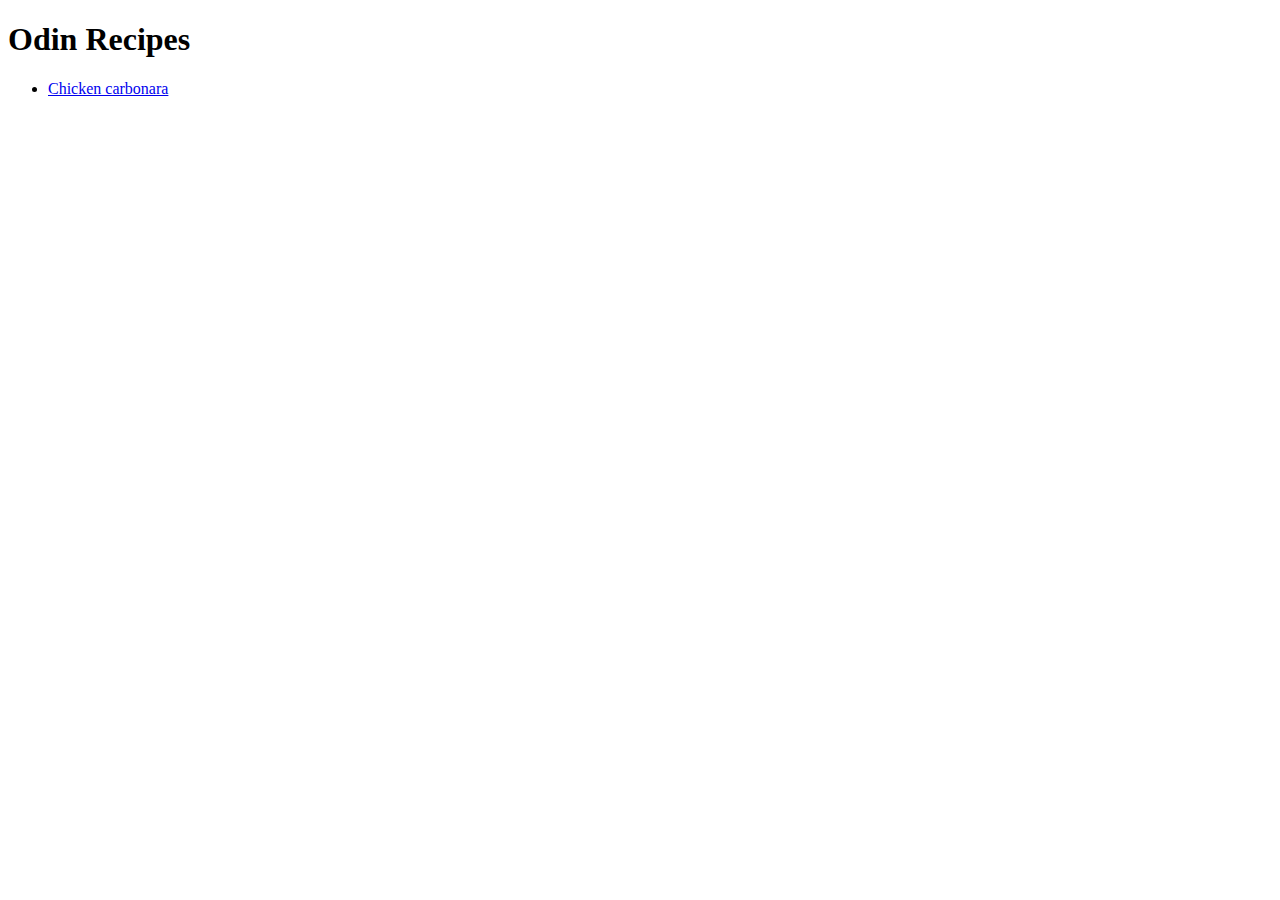
==== index.html @ 3f22e7c9 "Add first recipe (chicken carbonara)" ====
<!DOCTYPE html>
<html lang="en">
<head>
    <meta charset="UTF-8">
    <meta http-equiv="X-UA-Compatible" content="IE=edge">
    <meta name="viewport" content="width=device-width, initial-scale=1.0">
    <title>Recipes</title>
</head>
<body>
    <h1>Odin Recipes</h1>
    <ul>
        <li><a href="./recipes/chicken_carbonara.html">Chicken carbonara</a></li>
    </ul>
</body>
</html>
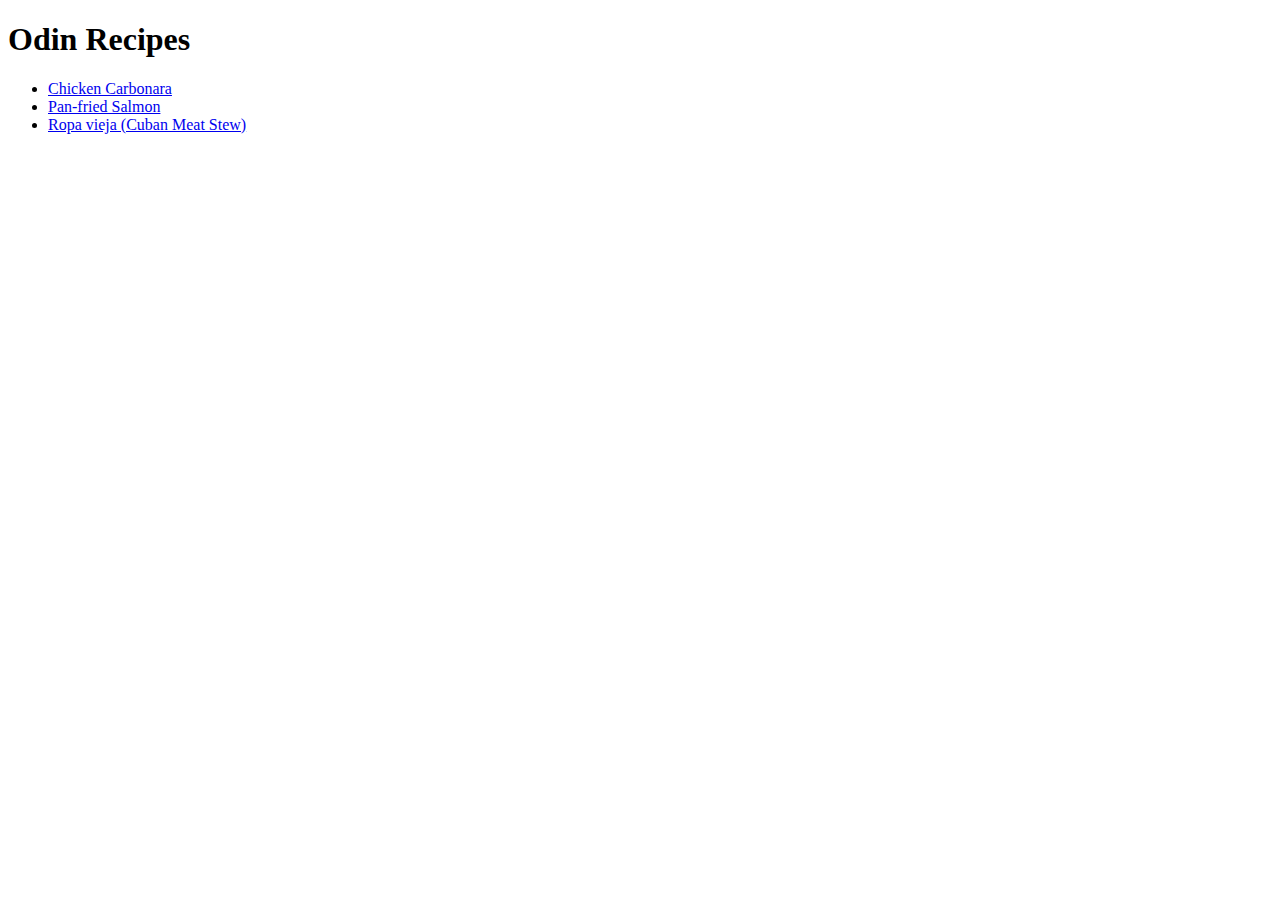
==== commit 7a00ac78: "Finish recipes" ====
--- a/index.html
+++ b/index.html
@@ -9,7 +9,9 @@
 <body>
     <h1>Odin Recipes</h1>
     <ul>
-        <li><a href="./recipes/chicken_carbonara.html">Chicken carbonara</a></li>
+        <li><a href="./recipes/chicken_carbonara.html">Chicken Carbonara</a></li>
+        <li><a href="./recipes/pan_fried_salmon.html">Pan-fried Salmon</a></li>
+        <li><a href="./recipes/ropa_vieja.html">Ropa vieja (Cuban Meat Stew)</a></li>
     </ul>
 </body>
 </html>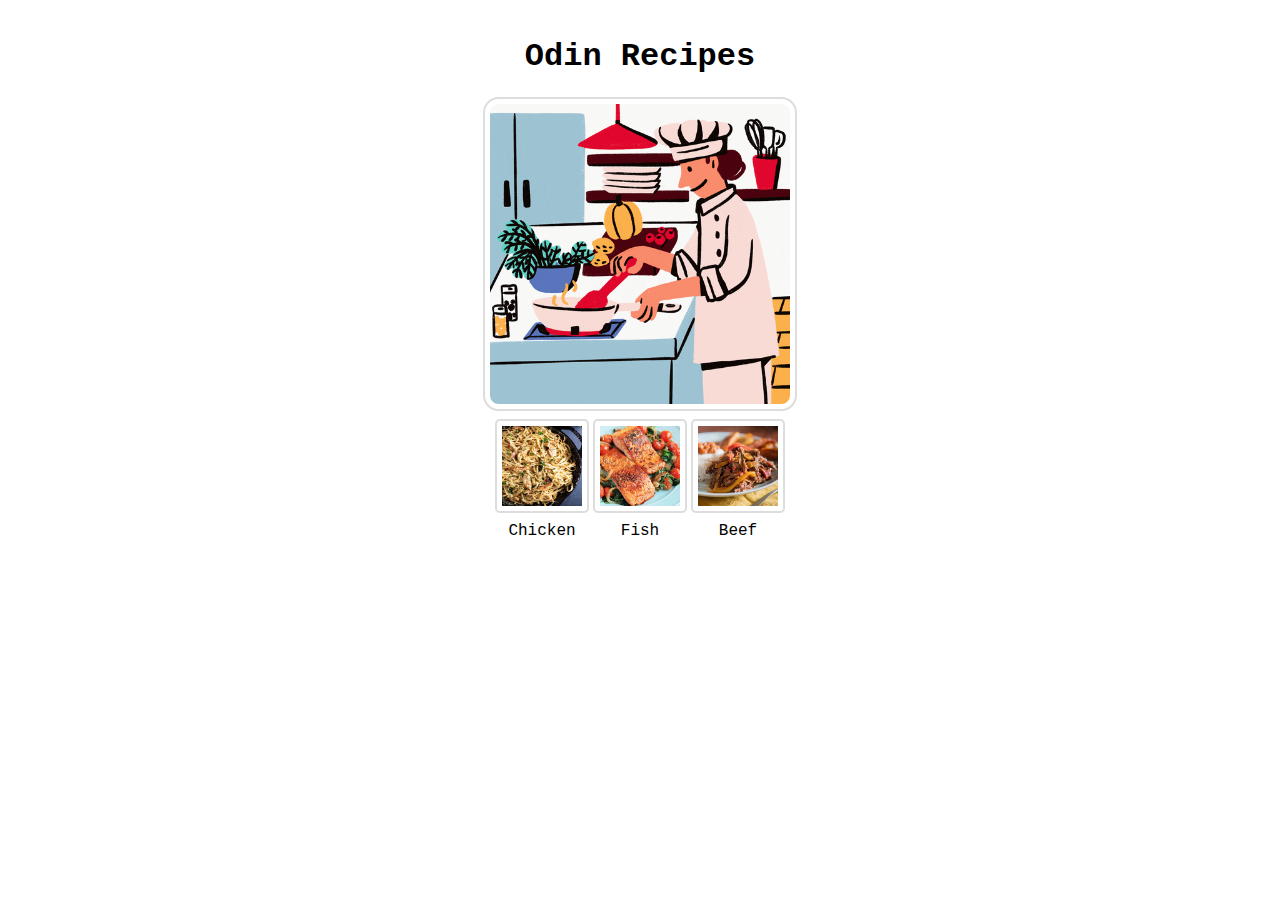
==== commit 7f6db60e: "Add CSS style v1.0" ====
--- a/index.html
+++ b/index.html
@@ -4,14 +4,39 @@
     <meta charset="UTF-8">
     <meta http-equiv="X-UA-Compatible" content="IE=edge">
     <meta name="viewport" content="width=device-width, initial-scale=1.0">
+    
+    <link rel="stylesheet" href="./css/style.css">
     <title>Recipes</title>
 </head>
 <body>
-    <h1>Odin Recipes</h1>
+    <div class="header">
+        <h1>Odin Recipes</h1>
+        <img height="300px" width="300px" alt="Chef cooking" src="./img/cooking.gif">
+    </div>
+
+    <div class="header">
+        <table>
+            <tr>
+                <td><a href="./recipes/chicken_carbonara.html"><img alt="Chicken recipe" title="Chicken Carbonara" height="80px" width="80px" src="./img/chicken_carbonara.jpg"></a></td>           
+                <td><a href="./recipes/pan_fried_salmon.html"><img alt="Fish recipe" title="Pan-Fried Salmon" height="80px" width="80px" src="./img/pan_fried_salmon.jpg"></a></td>
+                <td><a href="./recipes/ropa_vieja.html"><img alt="Beef recipe" title="Ropa Vieja" height="80px" width="80px" src="./img/ropa_vieja.jpg"></a></td>
+            </tr>
+            <tr>
+                <td>Chicken</td>           
+                <td>Fish</td>
+                <td>Beef</td>
+            </tr>    
+        </table>
+    </div>
+
+<!-- This section can replace the table with a list instead of images
     <ul>
         <li><a href="./recipes/chicken_carbonara.html">Chicken Carbonara</a></li>
         <li><a href="./recipes/pan_fried_salmon.html">Pan-fried Salmon</a></li>
         <li><a href="./recipes/ropa_vieja.html">Ropa vieja (Cuban Meat Stew)</a></li>
     </ul>
+-->
+
+
 </body>
 </html>--- a/css/style.css
+++ b/css/style.css
@@ -0,0 +1,36 @@
+body {
+    font-family: 'Courier New', Courier, monospace;
+    margin-left: 20%;
+    margin-right: 20%;
+    margin-top: 3%;
+    margin-bottom: 3%;
+}
+
+p {
+    text-align: justify;
+}
+
+img {
+    border-radius: 5%;
+    border: 2px solid #ddd;
+    padding: 5px;
+}
+
+img:hover {
+    box-shadow: 0 0 2px 1px rgba(0, 140, 186, 0.5);
+}
+
+a.links:link, a.links:visited {  
+    text-decoration: none;
+  }
+
+.header{
+    text-align: center;
+}
+
+table {
+    margin-left: auto;
+    margin-right: auto;
+}
+
+
